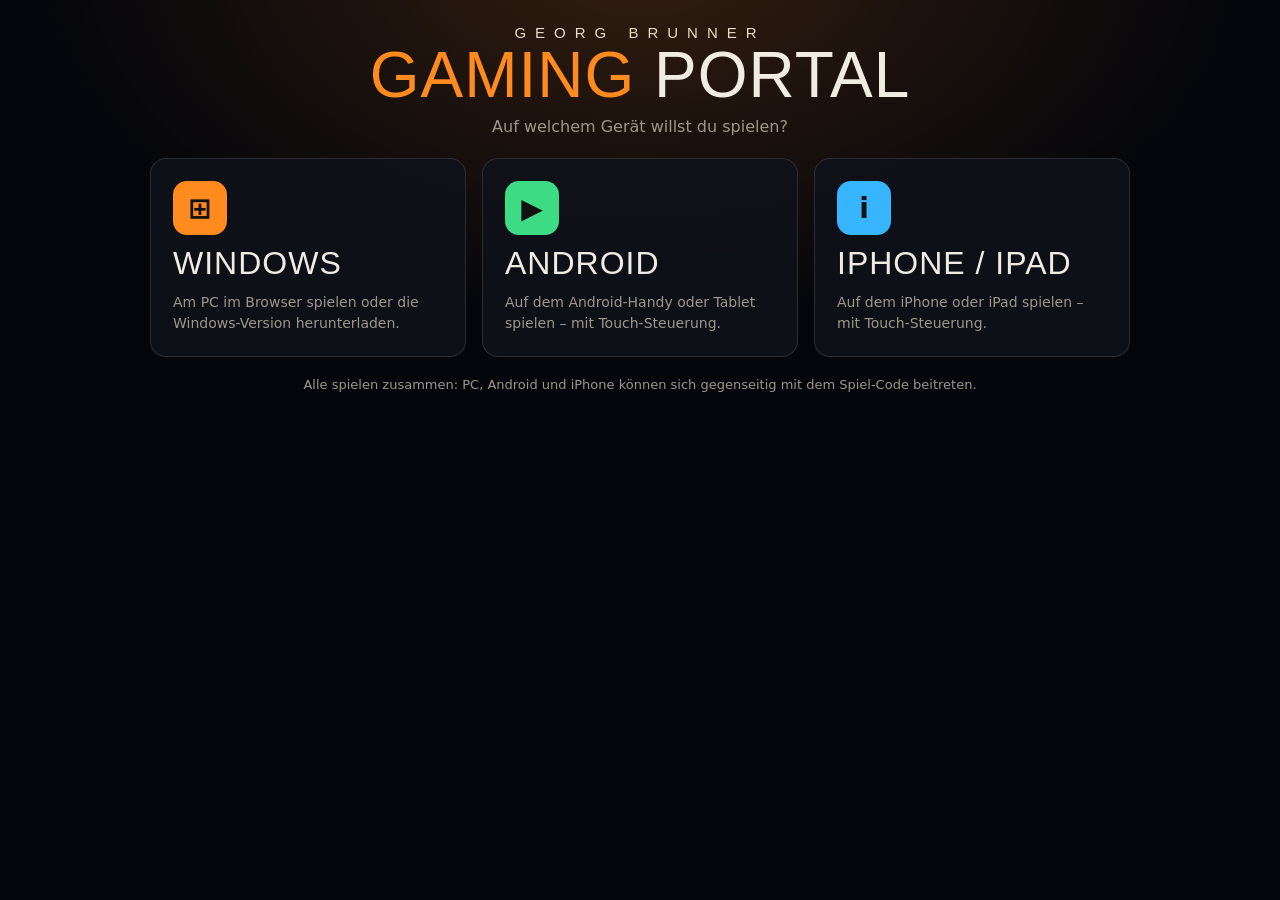
==== index.html @ 2ef5cf25 "Georg Brunner Gaming Portal – Web-Version für Handy und PC Co-Authored-By: Claude Opus 5.5 <noreply@" ====
<!doctype html><html lang="de"><head><meta charset="utf-8"><meta name="viewport" content="width=device-width, initial-scale=1">
<title>Georg Brunner Gaming Portal</title><link rel="manifest" href="/manifest.webmanifest"><link rel="apple-touch-icon" href="/System/assets/icon-192.png">
<script>var z=null;try{z=JSON.parse(sessionStorage.getItem('gbgc-zurueck')||'null')}catch(e){}
var phone=/Android|iPhone|iPad|iPod/.test(navigator.userAgent)||(navigator.platform==='MacIntel'&&navigator.maxTouchPoints>1);
location.replace((!phone&&z&&Date.now()-z.t<600000?'/System/konsole.html':'/System/start.html')+location.search);</script>
</head><body style="background:#05060b"></body></html>
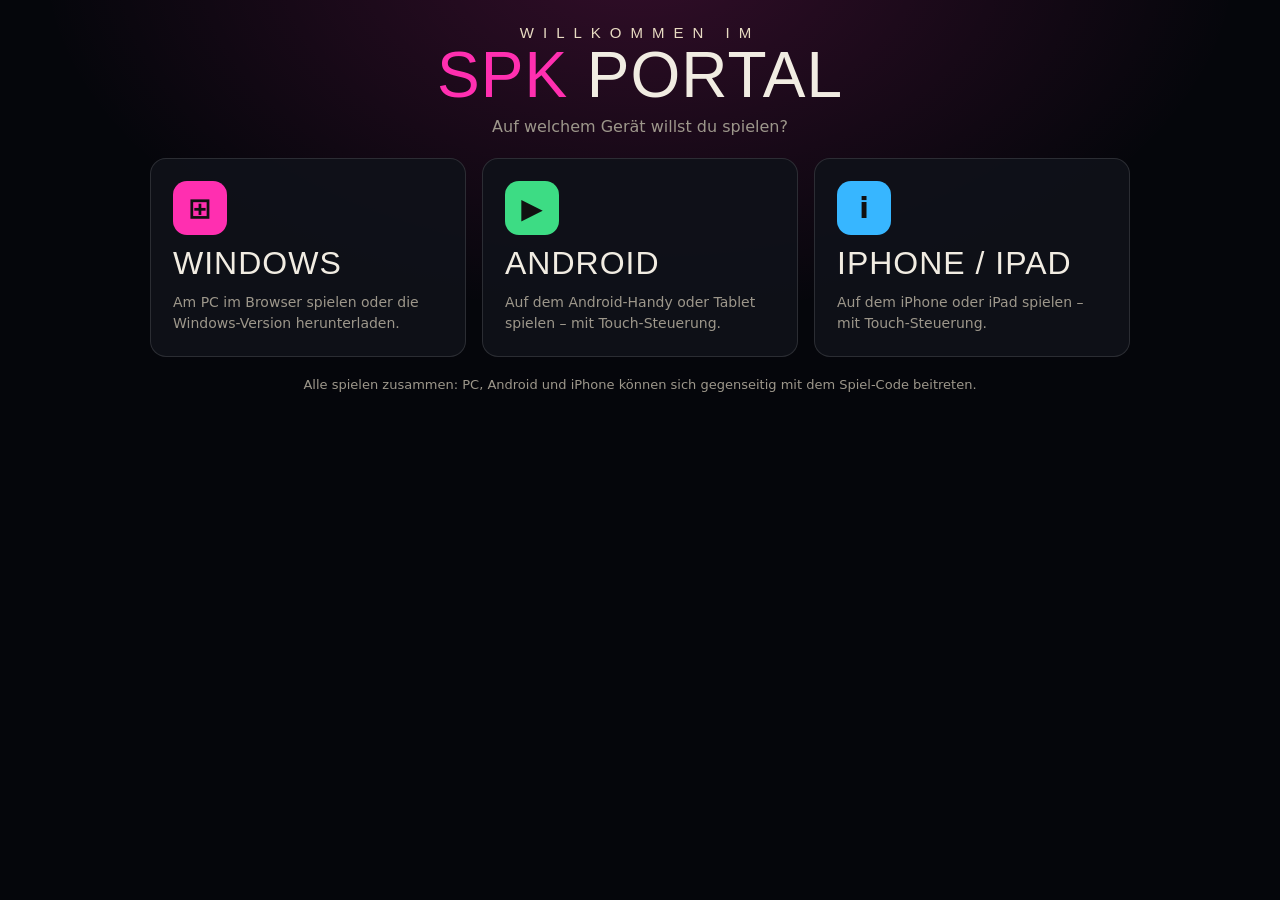
==== commit 622de4b1: "SPK Portal: neues Branding, 5 Portale, DJ-Wand; Operation Georg Brunner entfernt Co-Authored-By: Cla" ====
--- a/index.html
+++ b/index.html
@@ -1,5 +1,5 @@
 <!doctype html><html lang="de"><head><meta charset="utf-8"><meta name="viewport" content="width=device-width, initial-scale=1">
-<title>Georg Brunner Gaming Portal</title><link rel="manifest" href="/manifest.webmanifest"><link rel="apple-touch-icon" href="/System/assets/icon-192.png">
+<title>SPK Portal</title><link rel="manifest" href="/manifest.webmanifest"><link rel="apple-touch-icon" href="/System/assets/icon-192.png">
 <script>var z=null;try{z=JSON.parse(sessionStorage.getItem('gbgc-zurueck')||'null')}catch(e){}
 var phone=/Android|iPhone|iPad|iPod/.test(navigator.userAgent)||(navigator.platform==='MacIntel'&&navigator.maxTouchPoints>1);
 location.replace((!phone&&z&&Date.now()-z.t<600000?'/System/konsole.html':'/System/start.html')+location.search);</script>
